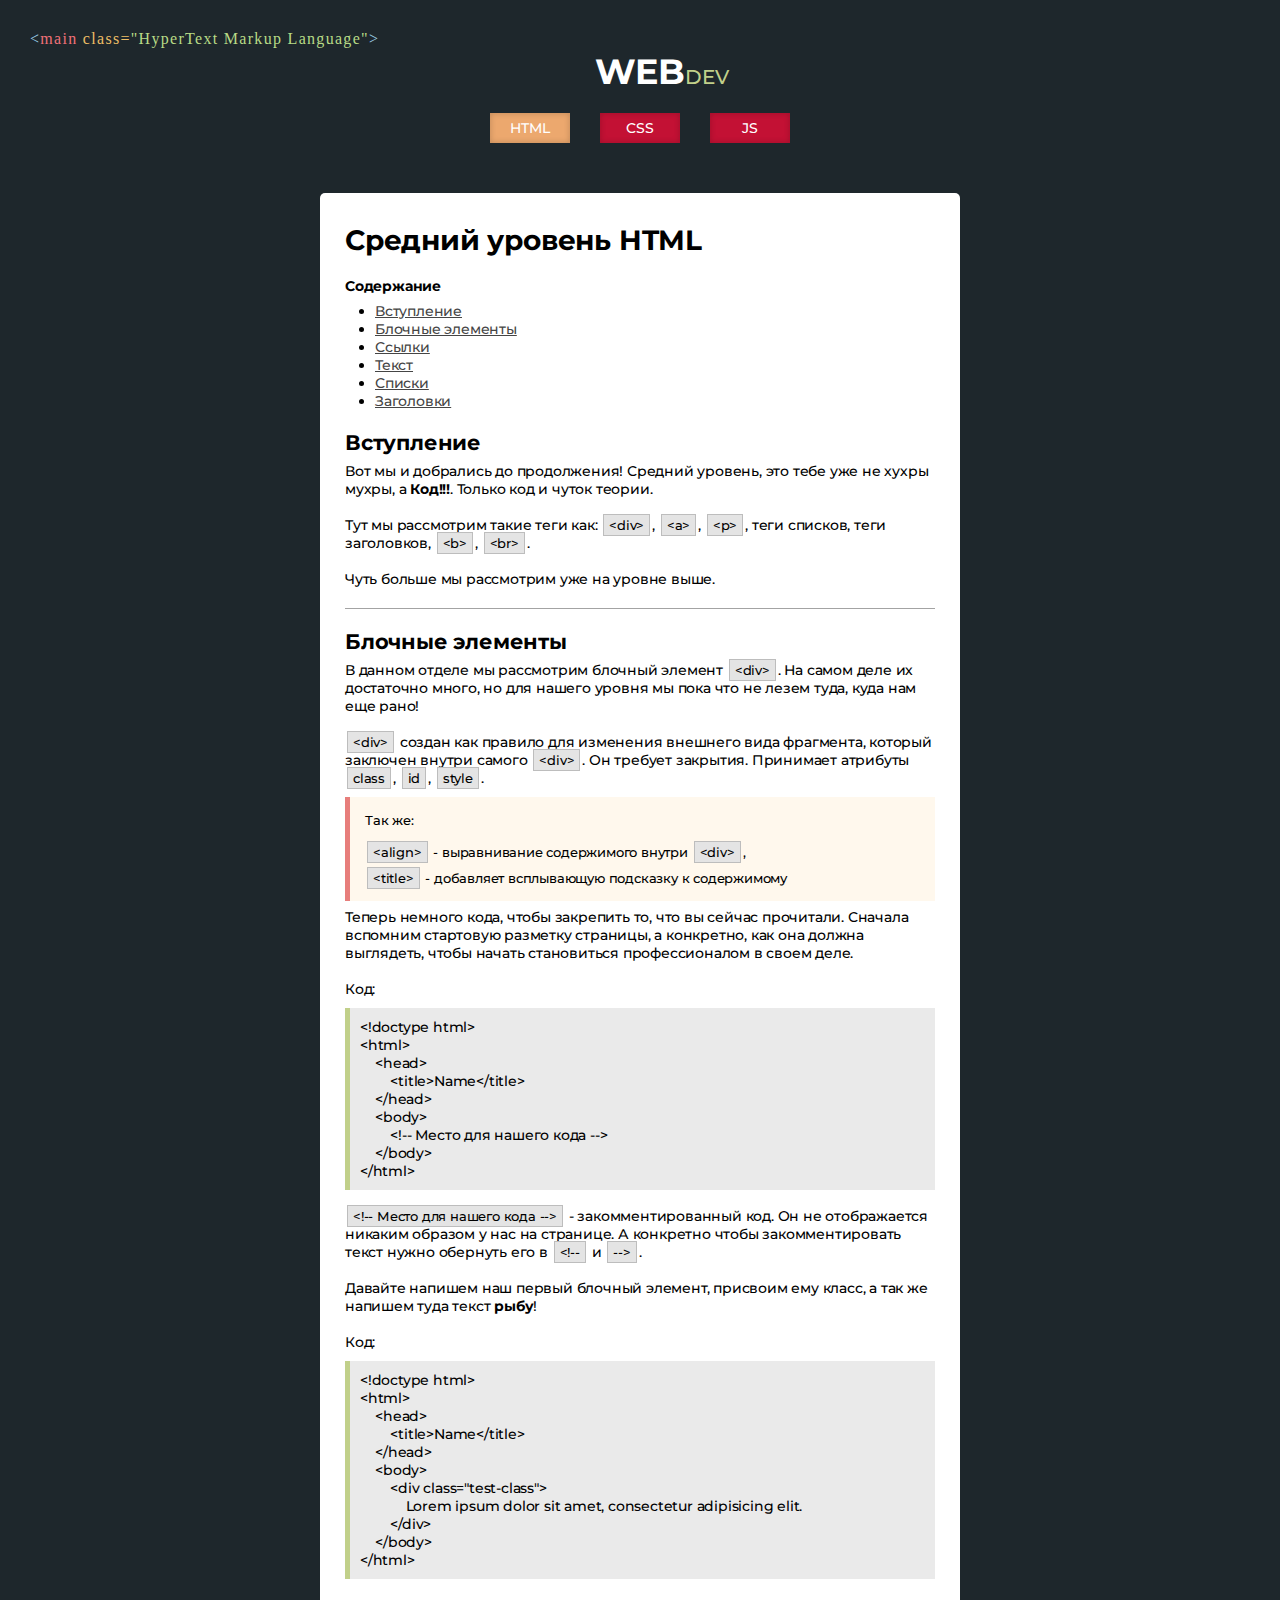
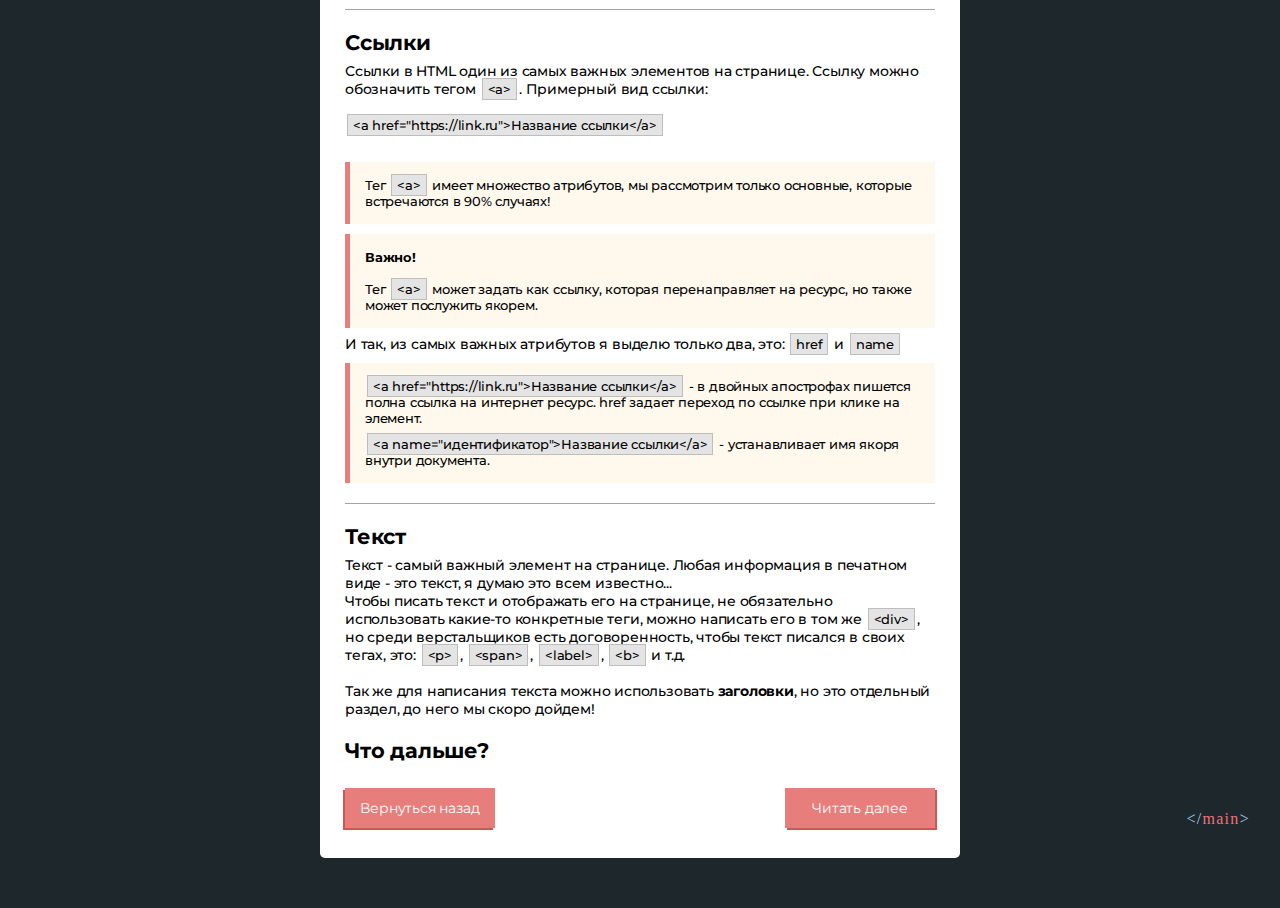
==== html-page/average/index.html @ 96bfad1d "Work for 'Digital wind'" ====
<!DOCTYPE html>
<html lang="ru">
<head>
    <!-- meta -->
    <meta charset="utf-8">
    <meta http-equiv="X-UA-Compatible" content="IE=edge">
    <meta name="viewport" content="width=device-width, initial-scale=1">
    <title>Web - больше чем код!</title>
    <!-- css -->
    <link href="https://fonts.googleapis.com/css?family=Montserrat:100,100i,200,200i,300,300i,400,400i,500,500i,600,600i,700,700i,800,800i,900,900i&amp;subset=cyrillic" rel="stylesheet">
    <link rel="stylesheet" href="../../css/style.css">
</head>
<body class="techBody">

<div class="before-code hide">
    <b style="color: #9acce5">&lt;</b><b style="color: #f07178">main</b> <b style="color: #edbe66">class=</b><b style="color: #b8db86">"HyperText Markup Language"</b><b style="color: #9acce5">&gt;</b>
</div>

<div class="after-code hide">
    <b style="color: #9acce5">&lt;/</b><b style="color: #f07178">main</b><b style="color: #9acce5">&gt;</b>
</div>

<header class="mainHeader">
    <h2 onclick="location.href = 'http://localhost:8888/html-page/tech'">Web<b>dev</b></h2>
    <nav class="mainHeaderNav">
        <a id="html" class="activeHtml" data-link="/html-page/tech" title="Html">HTML</a>
        <a id="css" class="" data-link="/css-page/tech-css" title="Css">CSS</a>
        <a id="js" class="" data-link="/js-page/tech-js" title="JavaScript">JS</a>
    </nav>
</header>

<section class="mainContent maintenance hide">
    <h1>Средний уровень HTML</h1>
    <div class="entry">
        <b>Содержание</b>
        <ul>
            <li><a href="#entry">Вступление</a></li>
            <li><a href="#block-element">Блочные элементы</a></li>
            <li><a href="#link">Ссылки</a></li>
            <li><a href="#parag">Текст</a></li>
            <li><a href="#ulli">Списки</a></li>
            <li><a href="#hhh">Заголовки</a></li>
        </ul>
    </div>
    <div class="content">
        <h2 id="entry">Вступление</h2>
        <p>
            Вот мы и добрались до продолжения! Средний уровень, это тебе уже не хухры мухры, а <b>Код!!!</b>. Только код и чуток теории.<br><br>
            Тут мы рассмотрим такие теги как: <span>&lt;div&gt;</span>, <span>&lt;a&gt;</span>, <span>&lt;p&gt;</span>, теги списков, теги заголовков, <span>&lt;b&gt;</span>, <span>&lt;br&gt;</span>.<br><br>
            Чуть больше мы рассмотрим уже на уровне выше.
        </p>
        <hr>
        <!-- next -->
        <h2 id="block-element">Блочные элементы</h2>
        <p>
            В данном отделе мы рассмотрим блочный элемент <span>&lt;div&gt;</span>. На самом деле их достаточно много, но для нашего уровня мы пока что не лезем туда, куда нам еще рано!<br><br>
            <span>&lt;div&gt;</span> создан как правило для изменения внешнего вида фрагмента, который заключен внутри самого <span>&lt;div&gt;</span>. Он требует закрытия. Принимает атрибуты <span>class</span>, <span>id</span>, <span>style</span>.
        </p>
        <blockquote>
            Так же:<br><br>
            <ul>
                <li><span>&lt;align&gt;</span> - выравнивание содержимого внутри <span>&lt;div&gt;</span>,</li>
                <li><span>&lt;title&gt;</span> - добавляет всплывающую подсказку к содержимому</li>
            </ul>
        </blockquote>
        <p>
            Теперь немного кода, чтобы закрепить то, что вы сейчас прочитали. Сначала вспомним стартовую разметку страницы, а конкретно, как она должна выглядеть, чтобы начать
            становиться профессионалом в своем деле. <br><br>Код:
        </p>
        <div class="code">
            &lt;!doctype html&gt;<br>
            &lt;html&gt;<br>
            &nbsp;&nbsp;&nbsp;&nbsp;&lt;head&gt;<br>
            &nbsp;&nbsp;&nbsp;&nbsp;&nbsp;&nbsp;&nbsp;&nbsp;&lt;title&gt;Name&lt;/title&gt;<br>
            &nbsp;&nbsp;&nbsp;&nbsp;&lt;/head&gt;<br>
            &nbsp;&nbsp;&nbsp;&nbsp;&lt;body&gt;<br>
            &nbsp;&nbsp;&nbsp;&nbsp;&nbsp;&nbsp;&nbsp;&nbsp;&lt;!-- Место для нашего кода --&gt;<br>
            &nbsp;&nbsp;&nbsp;&nbsp;&lt;/body&gt;<br>
            &lt;/html&gt;
        </div>
        <p>
            <span>&lt;!-- Место для нашего кода --&gt;</span> - закомментированный код. Он не отображается никаким образом у нас на странице. А конкретно
            чтобы закомментировать текст нужно обернуть его в <span>&lt;!--</span> и <span>--&gt;</span>.<br><br>
            Давайте напишем наш первый блочный элемент, присвоим ему класс, а так же напишем туда текст <b>рыбу</b>!<br><br>Код:
        </p>
        <div class="code">
            &lt;!doctype html&gt;<br>
            &lt;html&gt;<br>
            &nbsp;&nbsp;&nbsp;&nbsp;&lt;head&gt;<br>
            &nbsp;&nbsp;&nbsp;&nbsp;&nbsp;&nbsp;&nbsp;&nbsp;&lt;title&gt;Name&lt;/title&gt;<br>
            &nbsp;&nbsp;&nbsp;&nbsp;&lt;/head&gt;<br>
            &nbsp;&nbsp;&nbsp;&nbsp;&lt;body&gt;<br>
            &nbsp;&nbsp;&nbsp;&nbsp;&nbsp;&nbsp;&nbsp;&nbsp;&lt;div class="test-class"&gt;<br>
            &nbsp;&nbsp;&nbsp;&nbsp;&nbsp;&nbsp;&nbsp;&nbsp;&nbsp;&nbsp;&nbsp;&nbsp;Lorem ipsum dolor sit amet, consectetur adipisicing elit.<br>
            &nbsp;&nbsp;&nbsp;&nbsp;&nbsp;&nbsp;&nbsp;&nbsp;&lt;/div&gt;<br>
            &nbsp;&nbsp;&nbsp;&nbsp;&lt;/body&gt;<br>
            &lt;/html&gt;
        </div>
        <hr>

        <h2 id="link">Ссылки</h2>
        <p>
            Ссылки в HTML один из самых важных элементов на странице. Ссылку можно обозначить тегом <span>&lt;a&gt;</span>. Примерный вид ссылки:<br><br><span>&lt;a href="https://link.ru"&gt;Название ссылки&lt;/a&gt;</span><br><br>
        </p>
        <blockquote>
            Тег <span>&lt;a&gt;</span> имеет множество атрибутов, мы рассмотрим только основные, которые встречаются в 90% случаях!
        </blockquote>
        <blockquote>
            <b>Важно!</b><br><br>
            Тег <span>&lt;a&gt;</span> может задать как ссылку, которая перенаправляет на ресурс, но также может послужить якорем.
        </blockquote>
        <p>И так, из самых важных атрибутов я выделю только два, это: <span>href</span> и <span>name</span></p>
        <blockquote>
            <ul>
                <li><span>&lt;a href="https://link.ru"&gt;Название ссылки&lt;/a&gt;</span> - в двойных апострофах пишется полна ссылка на интернет ресурс. href задает переход по ссылке при клике на элемент.</li>
                <li><span>&lt;a name="идентификатор"&gt;Название ссылки&lt;/a&gt;</span> - устанавливает имя якоря внутри документа.</li>
            </ul>
        </blockquote>
        <hr>

        <h2 id="parag">Текст</h2>
        <p>
            Текст - самый важный элемент на странице. Любая информация в печатном виде - это текст, я думаю это всем известно...<br>
            Чтобы писать текст и отображать его на странице, не обязательно использовать какие-то конкретные теги, можно написать его в том же <span>&lt;div&gt;</span>, но
            среди верстальщиков есть договоренность, чтобы текст писался в своих тегах, это: <span>&lt;p&gt;</span>, <span>&lt;span&gt;</span>, <span>&lt;label&gt;</span>, <span>&lt;b&gt;</span> и т.д.<br><br>

            Так же для написания текста можно использовать <b>заголовки</b>, но это отдельный раздел, до него мы скоро дойдем!
        </p>

        <h2>Что дальше?</h2>
        <div class="footer-content">
            <a onclick="back()">Вернуться назад</a>
            <a onclick="next('/')">Читать далее</a>
        </div>
    </div>
</section>

<script type="text/javascript" src="../../js/js.js"></script>
</body>
</html>
---- css/style.css ----
@charset "UTF-8";
* {
    padding: 0;
    margin: 0;
    list-style-type: none;
}
body {
    font-family: 'Montserrat', sans-serif;
    font-size: 14px;
    font-weight: normal;
    width: 100%;
    background-color: #1E272C;
    position: relative;
}
body.mainBody {
    display: flex;
    flex-direction: column;
    align-items: center;
    justify-content: flex-start;
}
body.techBody {
    display: flex;
    flex-direction: column;
    align-items: center;
    justify-content: flex-start;
    margin-bottom: 50px;
}
a {
    text-decoration: none;
}
.mainSection {
    width: 100%;
    height: 100vh;
    display: flex;
    flex-direction: column;
    align-items: center;
    justify-content: center;
    position: relative;
}
.mainSection b {
    font-weight: normal;
}
.before-code {
    position: absolute;
    top: 30px;
    left: 30px;
    font-size: 16px;
    font-weight: normal;
    font-family: 'Tahoma' !important;
    letter-spacing: 1.3px;
    transition: .3s ease;
}
.before-code b{
    font-weight: normal;
    letter-spacing: 1.3px;
}
.after-code {
    position: absolute;
    bottom: 30px;
    right: 30px;
    font-size: 16px;
    font-weight: normal;
    font-family: 'Tahoma' !important;
    letter-spacing: 1.3px;
    transition: .3s ease;
}
.after-code b{
    font-weight: normal;
    letter-spacing: 1.3px;
}
.mainSection h1 {
    font-size: 52px;
    color: #ffffff;
    text-transform: uppercase;
    font-weight: bold;
    text-align: center;
}
.mainSection h3 {
    font-size: 20px;
    color: #c1d08a;
    text-transform: uppercase;
    font-weight: 600;
    text-align: center;
    margin: 10px 0px 30px 0px;
}
.mainSection > a {
    width: 290px;
    height: 50px;
    background-color: #c31134;
    box-shadow: 0px 2px 0px 0px #a5112d;
    color: #fff;
    font-size: 16px;
    font-weight: 500;
    border-radius: 3px;
    display: flex;
    align-items: center;
    justify-content: center;
    transition: .3s ease;
    cursor: pointer;
}
.mainSection > a:hover {
    transition: .3s ease;
    background-color: #e4123b;
    animation: rotateA .5s ease-in-out;
}
@keyframes rotateA {
    0% {
        transform: scale(1);
    }
    40% {
        transform: scale(1.02) rotate(-0.8deg);
    }
    80% {
        transform: scale(1.01) rotate(0.8deg);
    }
    100% {
        transform: scale(1);
    }
}
.hide {
    opacity: 0 !important;
    visibility: hidden !important;
    transition: .4s ease;
}
.hide.left {
    transition: .4s ease;
    left: 0;
    opacity: 0;
    visibility: hidden;
}
.hide.right {
    transition: .4s ease;
    right: 0;
    opacity: 0;
    visibility: hidden;
}
.hide.fadeOut {
    transition: .4s ease;
    opacity: 0;
    visibility: hidden;
}
.mainHeader {
    width: 640px;
    margin-top: 50px;
    display: flex;
    flex-direction: column;
    align-items: center;
}
.mainHeader h2 {
    font-size: 35px;
    text-transform: uppercase;
    color: #fff;
    font-weight: 700;
    position: relative;
    left: 22px;
    user-select: none;
}
.mainHeader h2 b {
    font-size: 20px;
    font-weight: 500;
    color: #c1d08a;
}
.mainHeader nav {
    width: 300px;
    margin-top: 20px;
    display: flex;
    flex-direction: row;
    justify-content: space-between;
    align-items: center;
}
.mainHeader nav a {
    display: flex;
    align-items: center;
    justify-content: center;
    width: 80px;
    height: 30px;
    background-color: #c31134;
    box-shadow: inset 0px 0px 6px 0px rgba(0,0,0,.2);
    color: #fff;
    font-size: 14px;
    font-weight: 500;
    cursor: pointer;
    transition: .3s ease;
}
.mainHeader nav a:hover {
    background-color: #e4123b;
    transition: .3s ease;
    box-shadow: none;
}
.html {
    background-color: #eca86e;
}
.css {
    background-color: #6ea0ec;
}
.js {
    background-color: #7db156;
}
.guideCard {
    width: 300px;
    height: 150px;
    margin-bottom: 40px;
    border-radius: 10px;
    display: flex;
    flex-direction: column;
    align-items: flex-start;
    justify-content: center;
    position: relative;
    padding-left: 30px;
    box-sizing: border-box;
    overflow: hidden;
    transition: .3s ease;
}
.guideCard:hover{
    transform: scale(1.01);
    transition: .3s ease;
}
.guideCard h4 {
    font-size: 40px;
    color: #fff;
    letter-spacing: 1.2px;
    position: relative;
    user-select: none;
    z-index: 1;
    text-shadow: 0px 0px 10px rgba(0,0,0,.1);
}
.guideCard p {
    font-size: 14px;
    color: #fff;
    font-weight: 600;
    margin-top: -5px;
    letter-spacing: 1.2px;
    position: relative;
    z-index: 1;
    user-select: none;
    text-shadow: 0px 0px 10px rgba(0,0,0,.1)
}
.guideCard span {
    position: absolute;
    top: 50%;
    user-select: none;
    left: 20%;
    color: #fff;
    font-size: 70px;
    font-weight: 700;
    z-index: 0;
    opacity: 0.2;
    transform: translate(0%, -30%);
}
.mainContent {
    width: 640px;
    display: flex;
    flex-direction: row;
    flex-wrap: wrap;
    align-items: flex-start;
    margin-top: 50px;
    justify-content: space-between;
    opacity: 1;
    visibility: visible;
    transition: .3s ease;
}
.activeHtml {
    background-color: #eca86e !important;
}
.activeCss {
    background-color: #6ea0ec !important;
}
.activeJs {
    background-color: #7db156 !important;
}
.maintenance {
    flex-direction: column;
    align-items: flex-start;
    justify-content: flex-start;
    background-color: #fff;
    border-radius: 5px 5px 5px 5px;
    box-sizing: border-box;
    padding: 30px 25px;
    font-size: 14px;
    font-weight: 500;
    letter-spacing: -0.2px;
}
.entry {
    margin-top: 20px;
}
.content {
    display: flex;
    flex-direction: column;
}
.content hr {
    margin-top: 20px;
    background-color: #a3a3a3;
    border: none;
    width: 100%;
    height: 1px;
}
.content h2 {
    margin-top: 20px;
}
.content p {
    margin-top: 7px;
}
.content p span {
    background-color: #e4e4e4;
    border: solid 1px #bdbdbd;
    box-sizing: border-box;
    padding: 2px 5px;
    margin: 0px 2px;
    font-size: 13px;
}
.content blockquote ul li {
    margin-bottom: 10px;
}
.content blockquote ul li:last-child {
    margin-bottom: 0;
}
.content blockquote span {
    background-color: #e4e4e4;
    border: solid 1px #bdbdbd;
    box-sizing: border-box;
    padding: 2px 5px;
    margin: 0px 2px;
    font-size: 13px;
}
.content ul span {
    background-color: #e4e4e4;
    border: solid 1px #bdbdbd;
    box-sizing: border-box;
    padding: 2px 5px;
    margin: 0px 2px;
    font-size: 13px;
}
.content blockquote {
    border-left: solid 5px #e77e7b;
    padding: 15px 15px 15px 15px;
    box-sizing: border-box;
    margin-top: 10px;
    font-size: 13px;
    background-color: #fff8ed;
}
.entry ul {
    display: flex;
    flex-direction: column;
    align-items: flex-start;
    justify-content: flex-start;
    margin-top: 7px;
    margin-left: 30px;
}
.entry ul li {
    list-style-type: disc;
}
.entry ul li a {
    color: #454545;
    text-decoration: underline;
}
.footer-content {
    width: 100%;
    margin-top: 25px;
    display: flex;
    flex-direction: row;
    justify-content: space-between;
    align-items: flex-start;
}
.footer-content a:first-child {
    width: 150px;
    height: 40px;
    display: flex;
    font-size: 14px;
    font-weight: 400;
    align-items: center;
    cursor: pointer;
    justify-content: center;
    background: #e77e7b;
    box-shadow: -2px 2px 0px 0px #ca5956;
    color: #fff;
    transition: .3s ease;
}
.footer-content a:last-child {
    width: 150px;
    height: 40px;
    cursor: pointer;
    display: flex;
    font-size: 14px;
    font-weight: 400;
    align-items: center;
    justify-content: center;
    background: #e77e7b;
    box-shadow: 2px 2px 0px 0px #ca5956;
    color: #fff;
    transition: .3s ease;
}
.footer-content a:last-child:hover {
    box-shadow: -2px -2px 0px 0px #ca5956;
}
.footer-content a:first-child:hover {
    box-shadow: 2px -2px 0px 0px #ca5956;
}
.code {
    width: 100%;
    box-sizing: border-box;
    padding: 10px;
    background-color: #eaeaea;
    margin: 10px 0px;
    border-left: solid 5px #c1d08a;
}
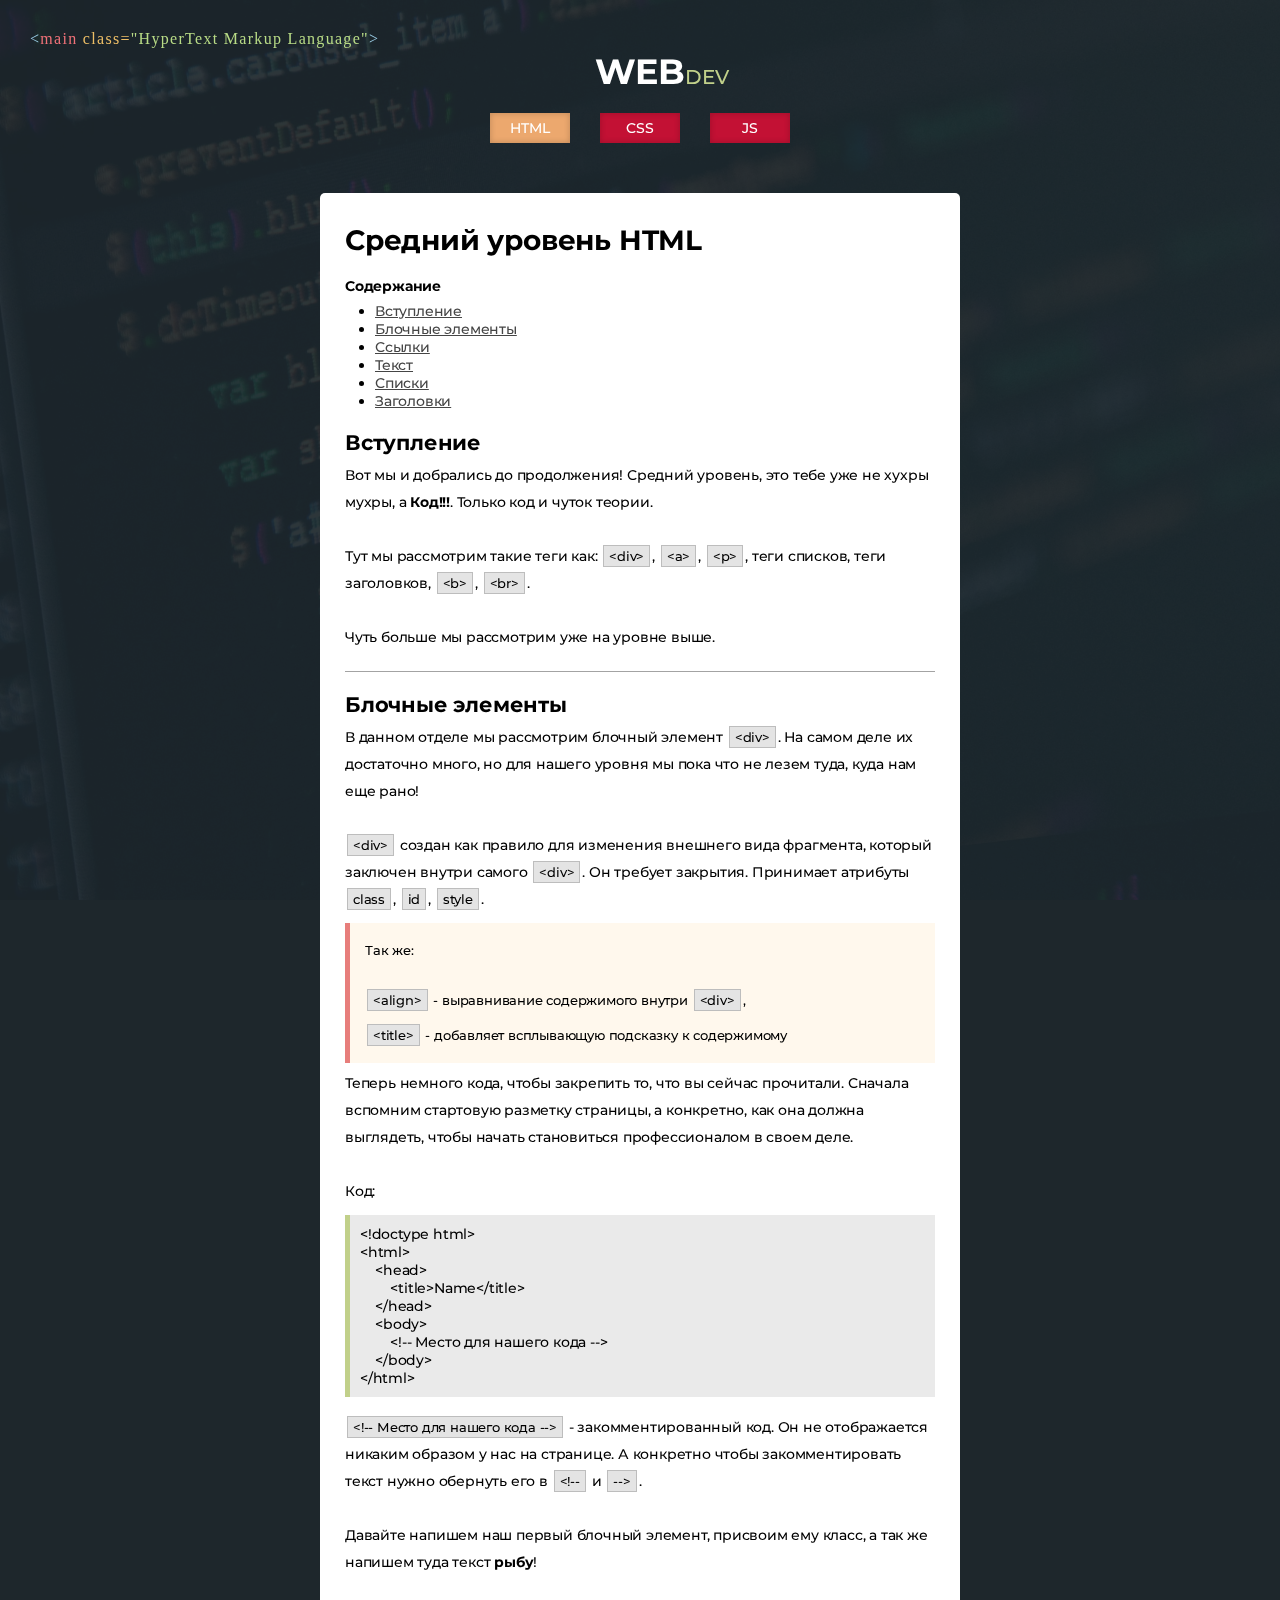
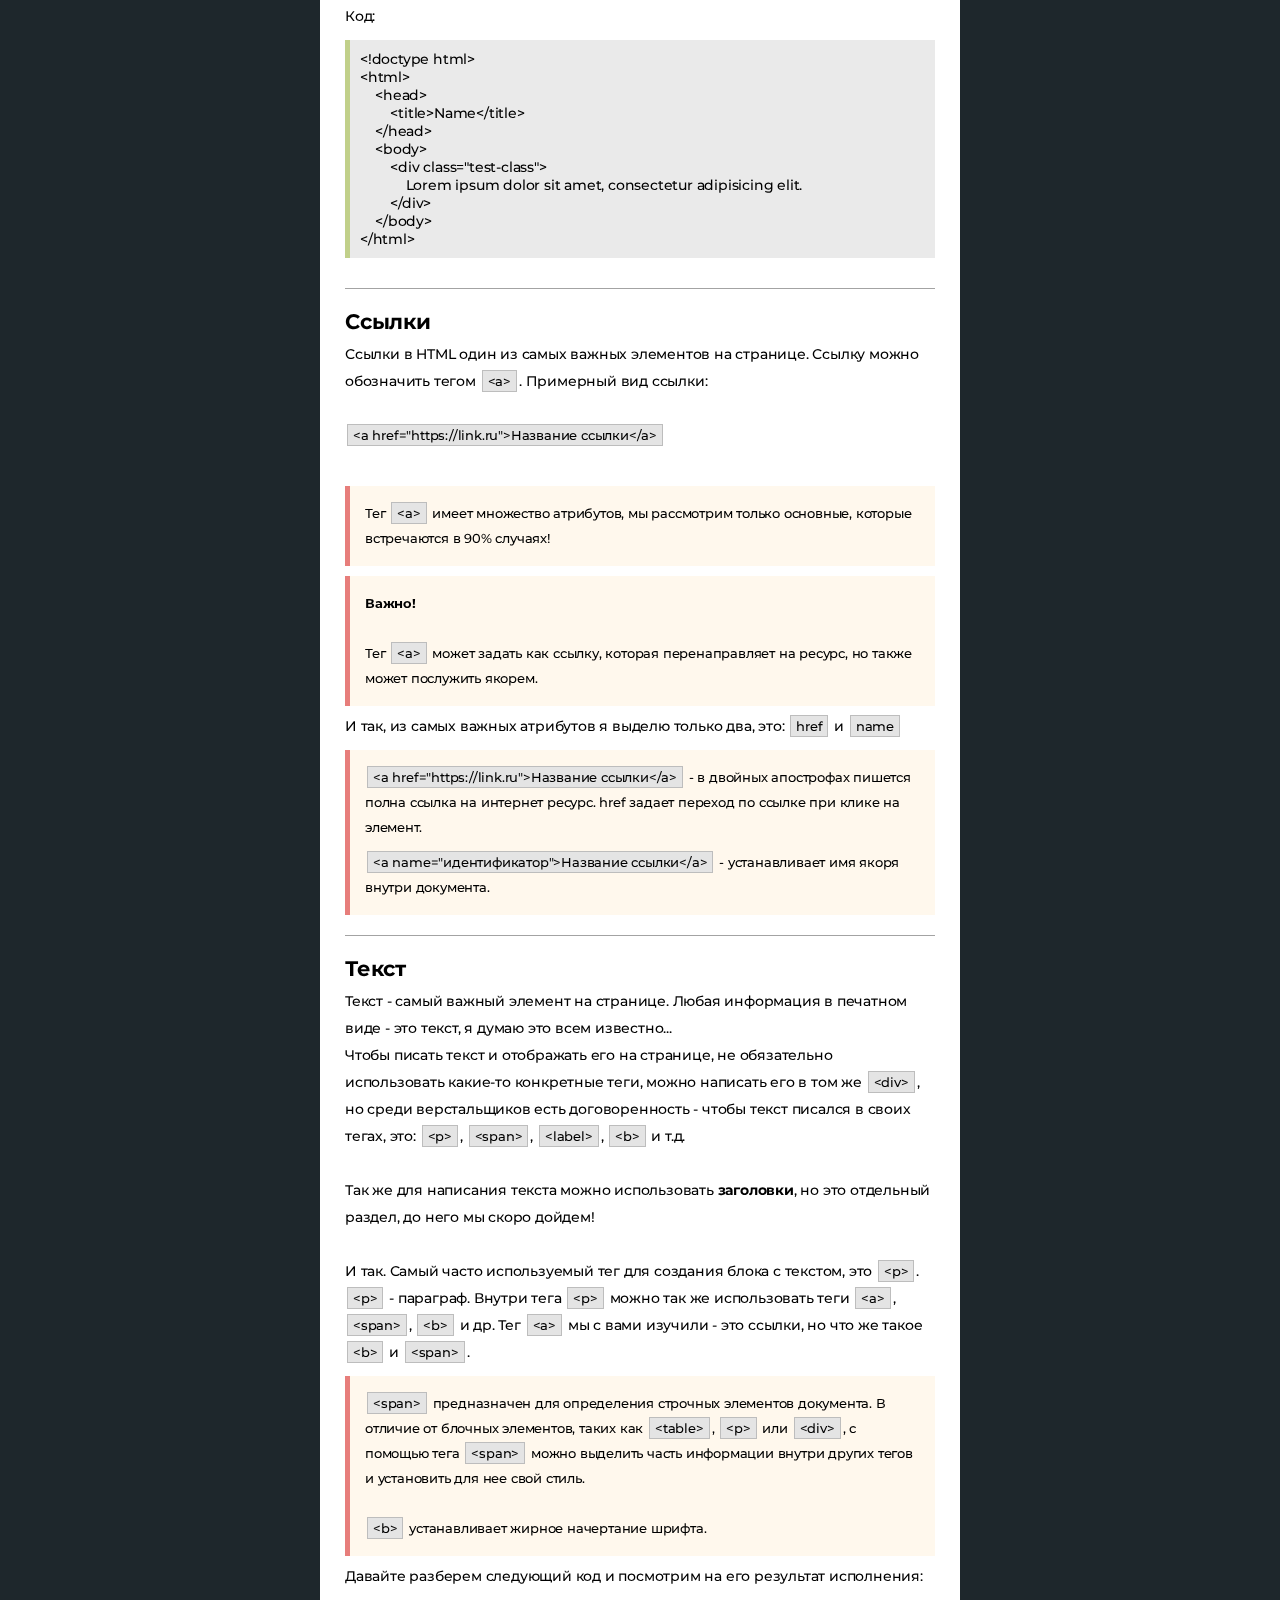
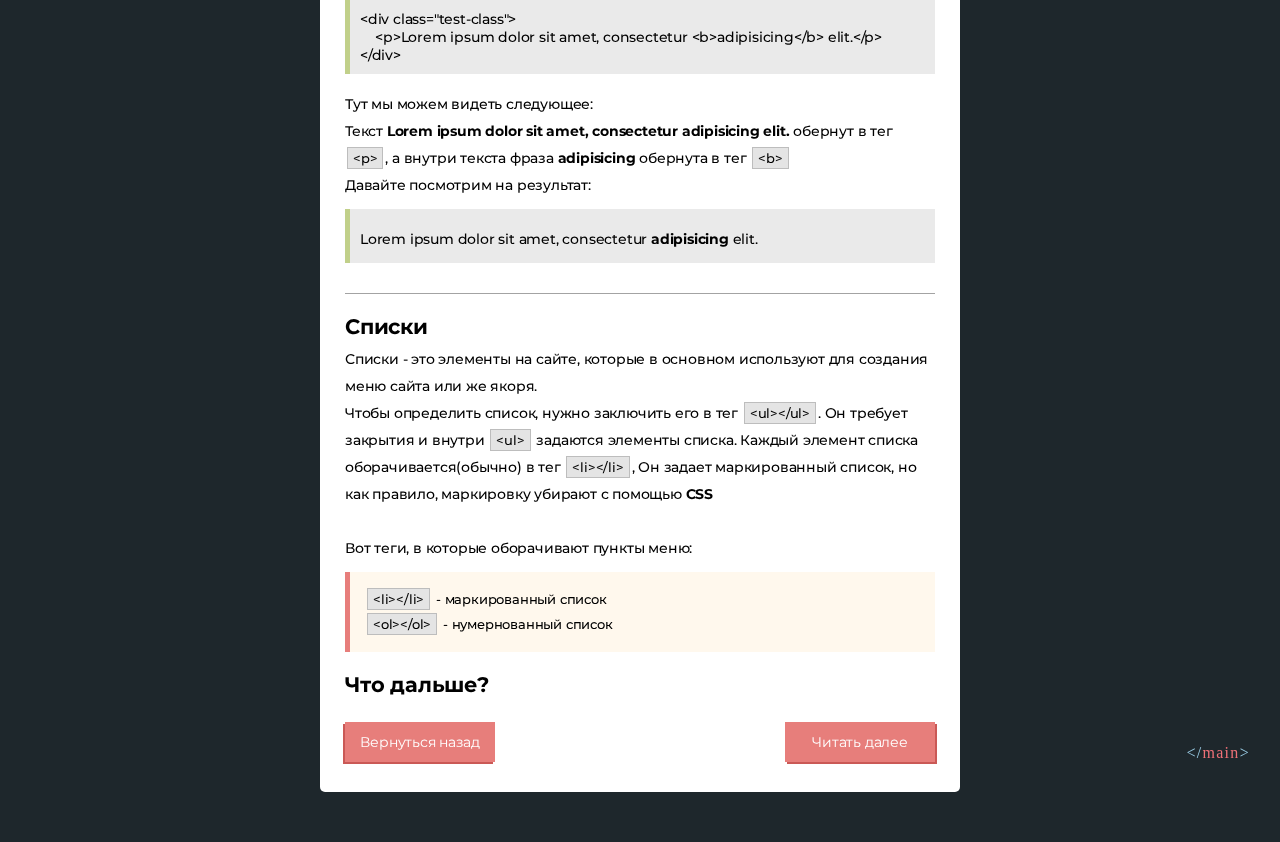
==== commit 7bab2f63: "Пару обнов" ====
--- a/html-page/average/index.html
+++ b/html-page/average/index.html
@@ -122,15 +122,51 @@
         <p>
             Текст - самый важный элемент на странице. Любая информация в печатном виде - это текст, я думаю это всем известно...<br>
             Чтобы писать текст и отображать его на странице, не обязательно использовать какие-то конкретные теги, можно написать его в том же <span>&lt;div&gt;</span>, но
-            среди верстальщиков есть договоренность, чтобы текст писался в своих тегах, это: <span>&lt;p&gt;</span>, <span>&lt;span&gt;</span>, <span>&lt;label&gt;</span>, <span>&lt;b&gt;</span> и т.д.<br><br>
+            среди верстальщиков есть договоренность - чтобы текст писался в своих тегах, это: <span>&lt;p&gt;</span>, <span>&lt;span&gt;</span>, <span>&lt;label&gt;</span>, <span>&lt;b&gt;</span> и т.д.<br><br>
 
-            Так же для написания текста можно использовать <b>заголовки</b>, но это отдельный раздел, до него мы скоро дойдем!
+            Так же для написания текста можно использовать <b>заголовки</b>, но это отдельный раздел, до него мы скоро дойдем!<br><br>
+
+            И так. Самый часто используемый тег для создания блока с текстом, это <span>&lt;p&gt;</span>. <span>&lt;p&gt;</span> - параграф.
+            Внутри тега <span>&lt;p&gt;</span> можно так же использовать теги <span>&lt;a&gt;</span>, <span>&lt;span&gt;</span>, <span>&lt;b&gt;</span> и др. Тег <span>&lt;a&gt;</span> мы с вами изучили - это ссылки, но что же такое <span>&lt;b&gt;</span> и <span>&lt;span&gt;</span>.
         </p>
+        <blockquote>
+            <span>&lt;span&gt;</span> предназначен для определения строчных элементов документа. В отличие от блочных элементов, таких как <span>&lt;table&gt;</span>, <span>&lt;p&gt;</span> или <span>&lt;div&gt;</span>, с помощью тега <span>&lt;span&gt;</span> можно выделить часть информации внутри других тегов и установить для нее свой стиль.<br><br>
+            <span>&lt;b&gt;</span> устанавливает жирное начертание шрифта.
+        </blockquote>
+        <p>
+            Давайте разберем следующий код и посмотрим на его результат исполнения:
+        </p>
+        <div class="code">
+            &lt;div class="test-class"&gt;<br>
+            &nbsp;&nbsp;&nbsp;&nbsp;&lt;p&gt;Lorem ipsum dolor sit amet, consectetur &lt;b&gt;adipisicing&lt;/b&gt; elit.&lt;/p&gt;<br>
+            &lt;/div&gt;<br>
+        </div>
+        <p>
+            Тут мы можем видеть следующее:<br>
+            Текст <b>Lorem ipsum dolor sit amet, consectetur adipisicing elit.</b> обернут в тег <span>&lt;p&gt;</span>, а внутри текста фраза <b>adipisicing</b> обернута в тег <span>&lt;b&gt;</span><br>
+            Давайте посмотрим на результат:
+        </p>
+        <div class="code">
+            <p>Lorem ipsum dolor sit amet, consectetur <b>adipisicing</b> elit.</p>
+        </div>
+        <hr>
+
+        <h2 id="ulli">Списки</h2>
+        <p>
+            Списки - это элементы на сайте, которые в основном используют для создания меню сайта или же якоря. <br>
+            Чтобы определить список, нужно заключить его в тег <span>&lt;ul&gt;&lt;/ul&gt;</span>. Он требует закрытия и внутри <span>&lt;ul&gt;</span> задаются элементы списка.
+            Каждый элемент списка оборачивается(обычно) в тег <span>&lt;li&gt;&lt;/li&gt;</span>, Он задает маркированный список, но как правило, маркировку убирают с помощью <b>CSS</b><br><br>
+            Вот теги, в которые оборачивают пункты меню:
+        </p>
+        <blockquote>
+            <span>&lt;li&gt;&lt;/li&gt;</span> - маркированный список<br>
+            <span>&lt;ol&gt;&lt;/ol&gt;</span> - нумернованный список
+        </blockquote>
 
         <h2>Что дальше?</h2>
         <div class="footer-content">
-            <a onclick="back()">Вернуться назад</a>
-            <a onclick="next('/')">Читать далее</a>
+            <a onclick="Main('funcMethod').back()">Вернуться назад</a>
+            <a onclick="Main('funcMethod').next('/')">Читать далее</a>
         </div>
     </div>
 </section>
--- a/css/style.css
+++ b/css/style.css
@@ -11,6 +11,19 @@
     width: 100%;
     background-color: #1E272C;
     position: relative;
+}
+body:before {
+    background: url(../img/code.jpg) no-repeat top center;
+    content: '';
+    width: 100%;
+    height: 100vh;
+    z-index: -1;
+    display: block;
+    position: fixed;
+    top: 0;
+    left: 0;
+    opacity: 0.07;
+    background-size: cover;
 }
 body.mainBody {
     display: flex;
@@ -299,6 +312,7 @@
 }
 .content p {
     margin-top: 7px;
+    line-height: 27px;
 }
 .content p span {
     background-color: #e4e4e4;
@@ -336,6 +350,7 @@
     box-sizing: border-box;
     margin-top: 10px;
     font-size: 13px;
+    line-height: 25px;
     background-color: #fff8ed;
 }
 .entry ul {
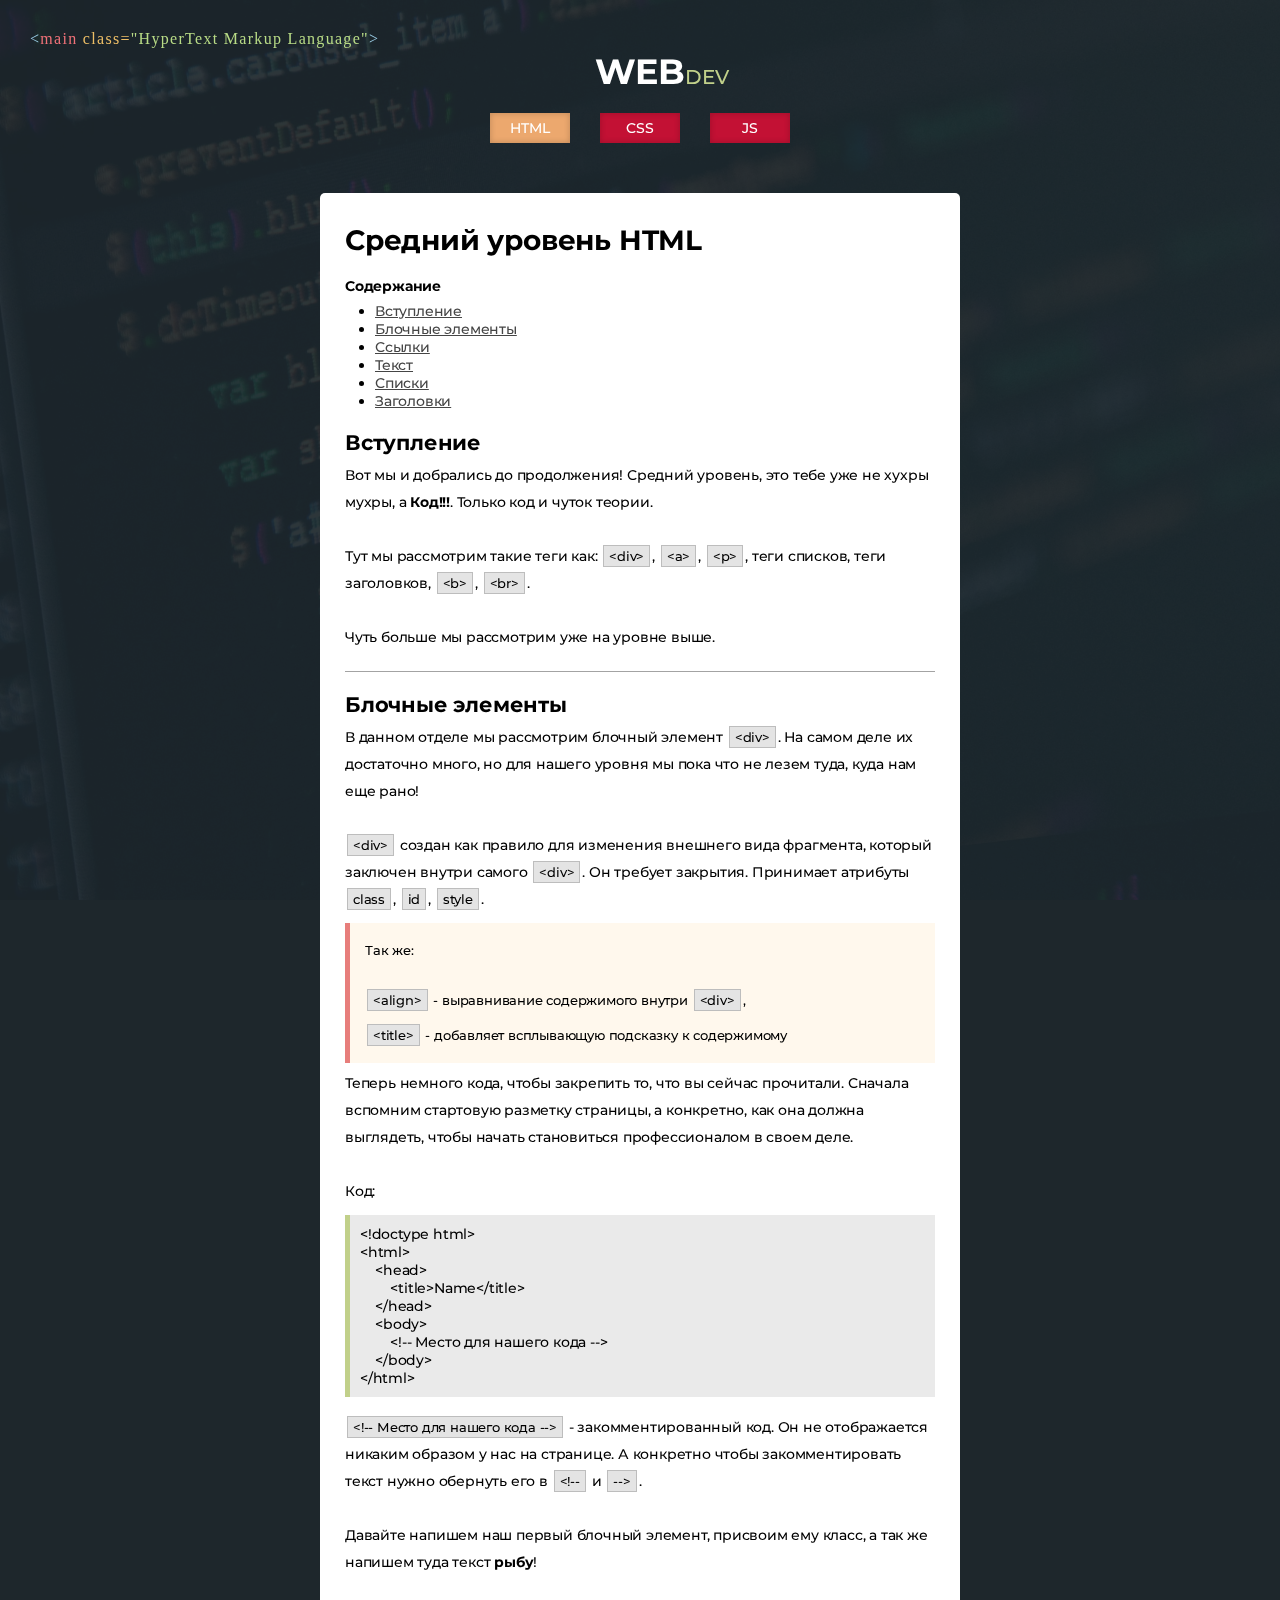
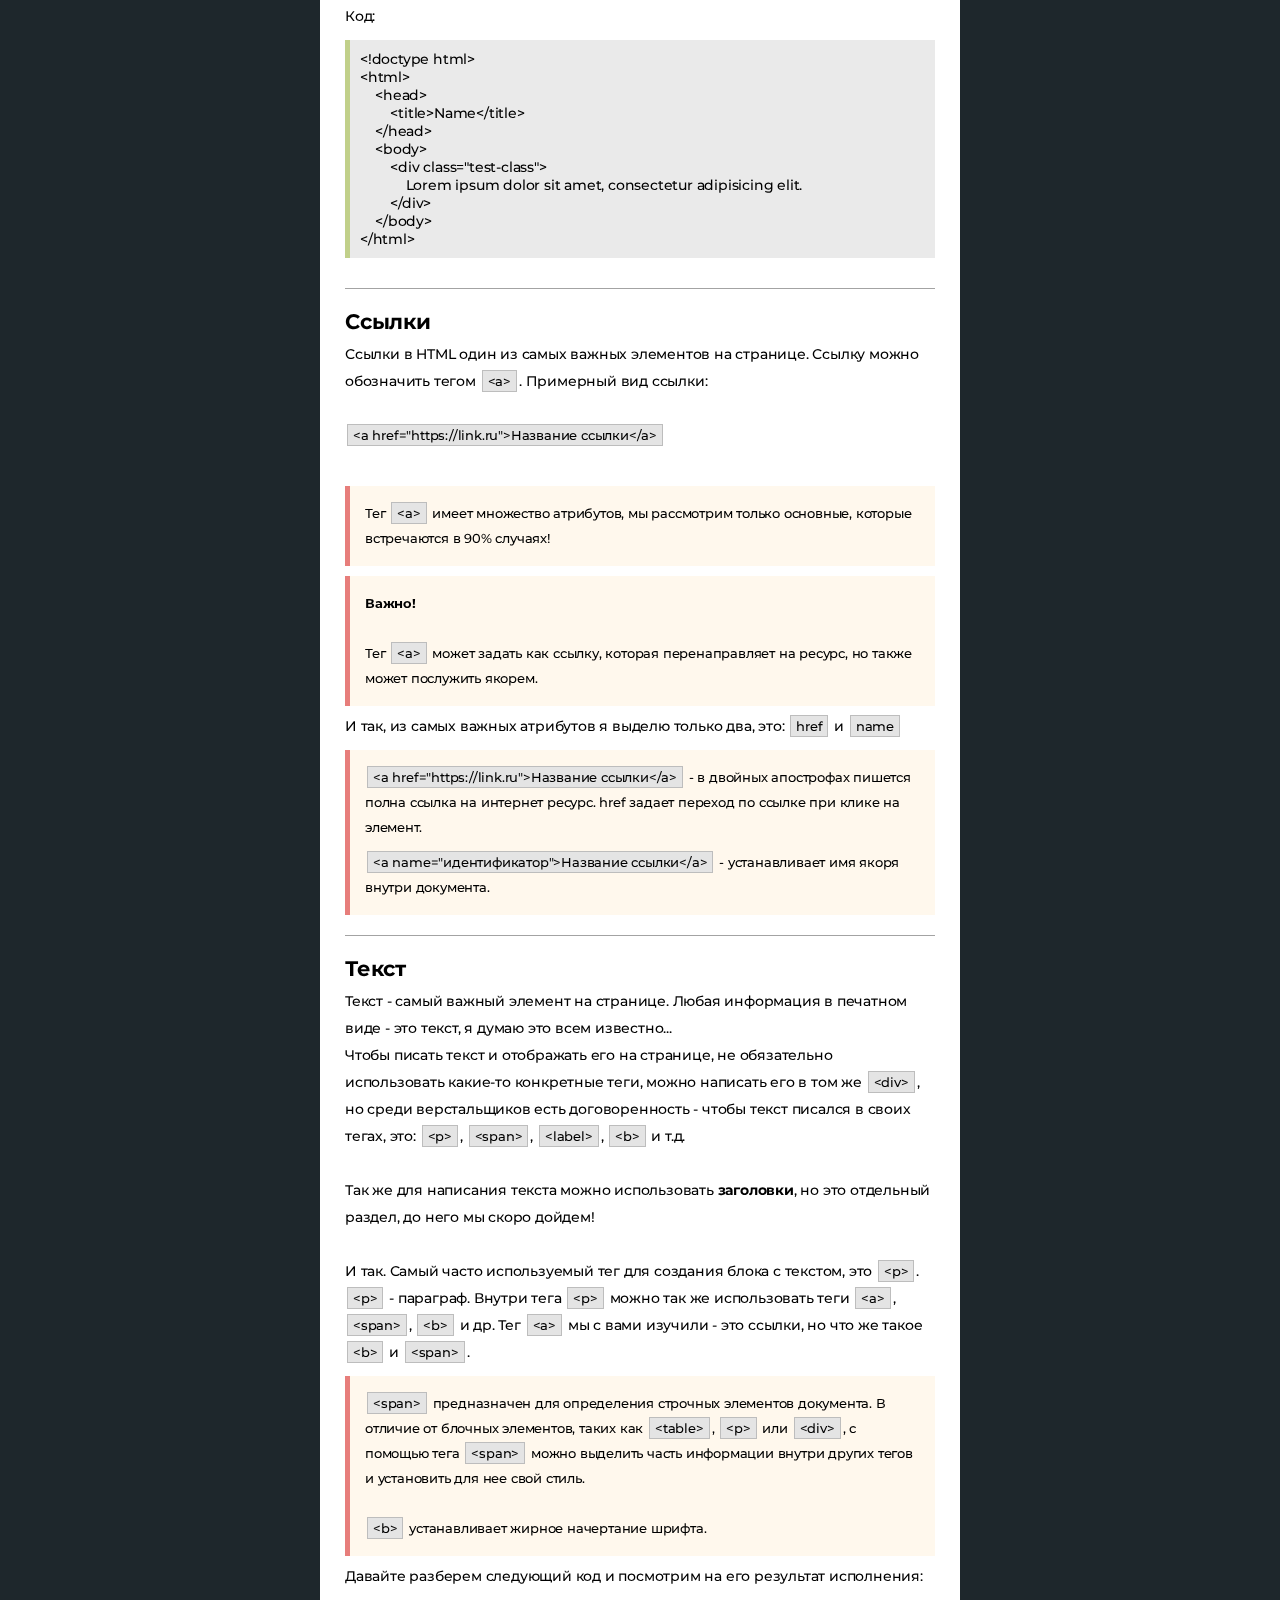
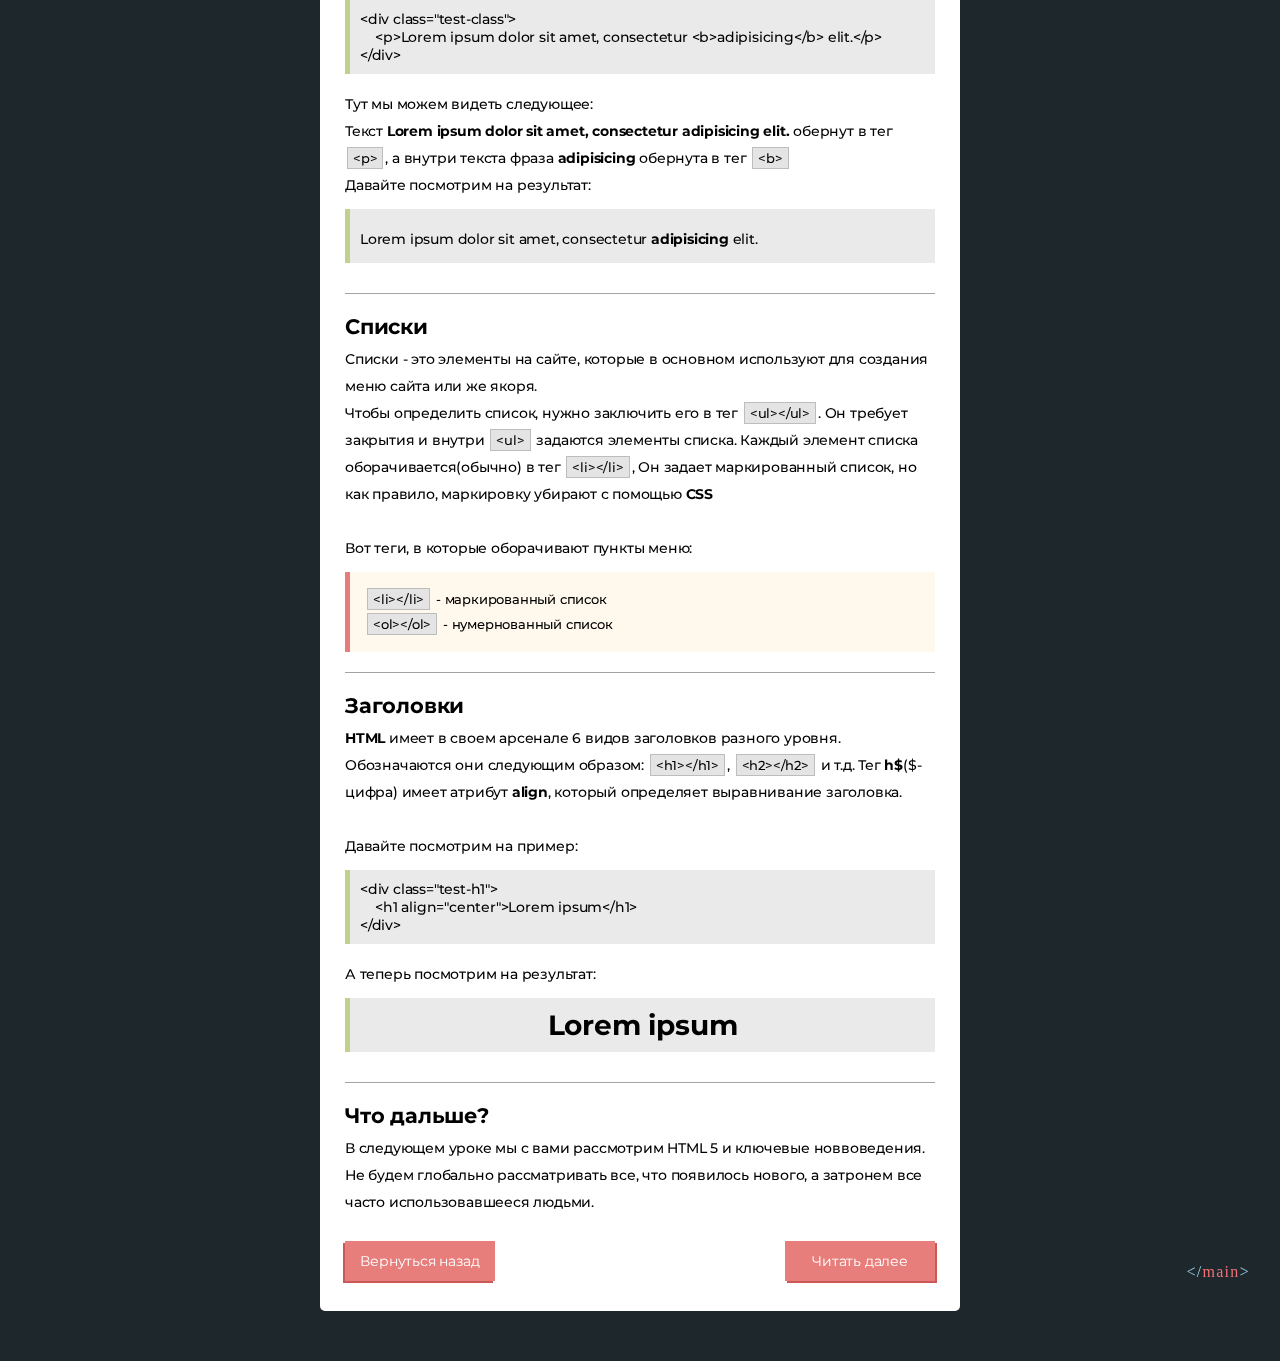
==== commit c1c7432a: "Статьи" ====
--- a/html-page/average/index.html
+++ b/html-page/average/index.html
@@ -162,11 +162,31 @@
             <span>&lt;li&gt;&lt;/li&gt;</span> - маркированный список<br>
             <span>&lt;ol&gt;&lt;/ol&gt;</span> - нумернованный список
         </blockquote>
+        <hr>
+
+        <h2 id="hhh">Заголовки</h2>
+        <p>
+            <b>HTML</b> имеет в своем арсенале 6 видов заголовков разного уровня. Обозначаются они следующим образом: <span>&lt;h1&gt;&lt;/h1&gt;</span>, <span>&lt;h2&gt;&lt;/h2&gt;</span> и т.д. Тег <b>h$</b>($-цифра) имеет атрибут <b>align</b>, который определяет выравнивание заголовка.<br><br>
+            Давайте посмотрим на пример:
+        </p>
+        <div class="code">
+            &lt;div class="test-h1"&gt;<br>
+            &nbsp;&nbsp;&nbsp;&nbsp;&lt;h1 align="center"&gt;Lorem ipsum&lt;/h1&gt;<br>
+            &lt;/div&gt;
+        </div>
+        <p>А теперь посмотрим на результат:</p>
+        <div class="code">
+            <h1 align="center">Lorem ipsum</h1>
+        </div>
+        <hr>
 
         <h2>Что дальше?</h2>
+        <p>
+            В следующем уроке мы с вами рассмотрим HTML 5 и ключевые новвоведения. Не будем глобально рассматривать все, что появилось нового, а затронем все часто использовавшееся людьми.
+        </p>
         <div class="footer-content">
             <a onclick="Main('funcMethod').back()">Вернуться назад</a>
-            <a onclick="Main('funcMethod').next('/')">Читать далее</a>
+            <a onclick="Main('funcMethod').link('/html-page/advance/index')">Читать далее</a>
         </div>
     </div>
 </section>
